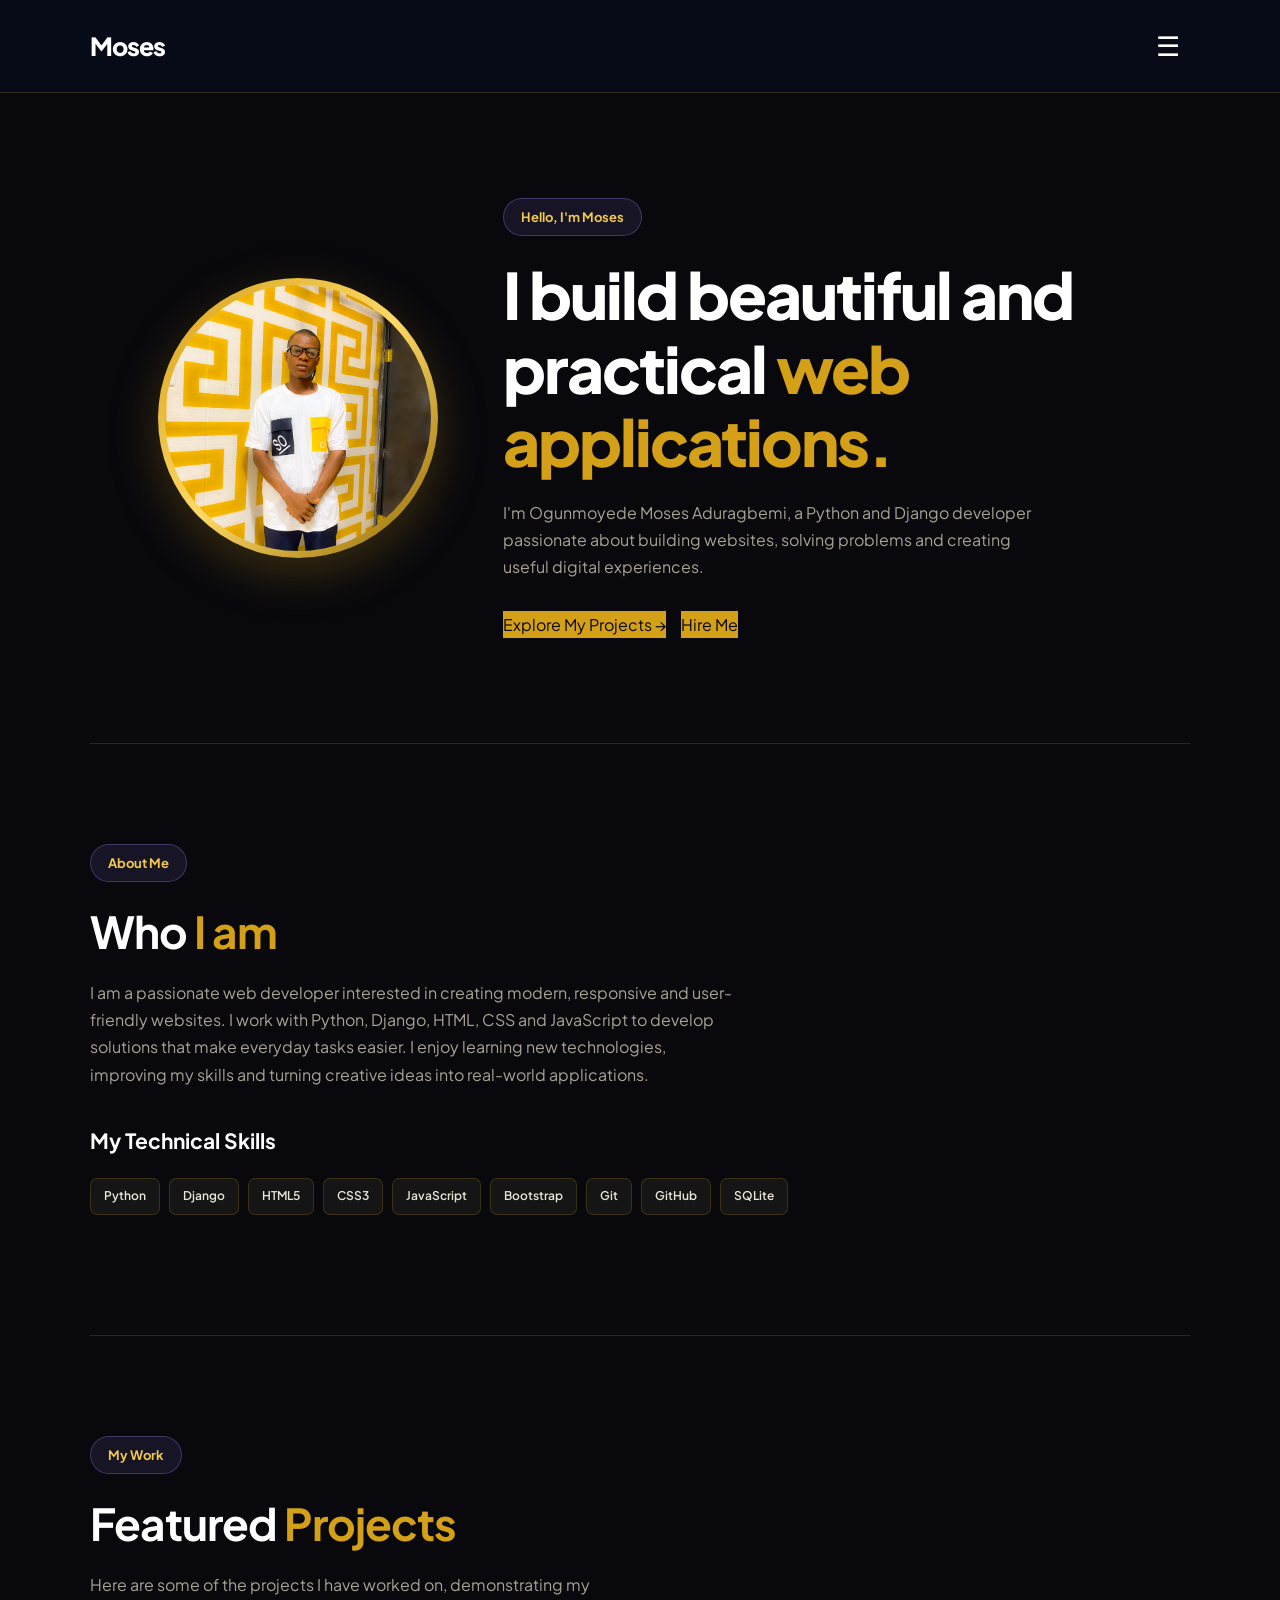
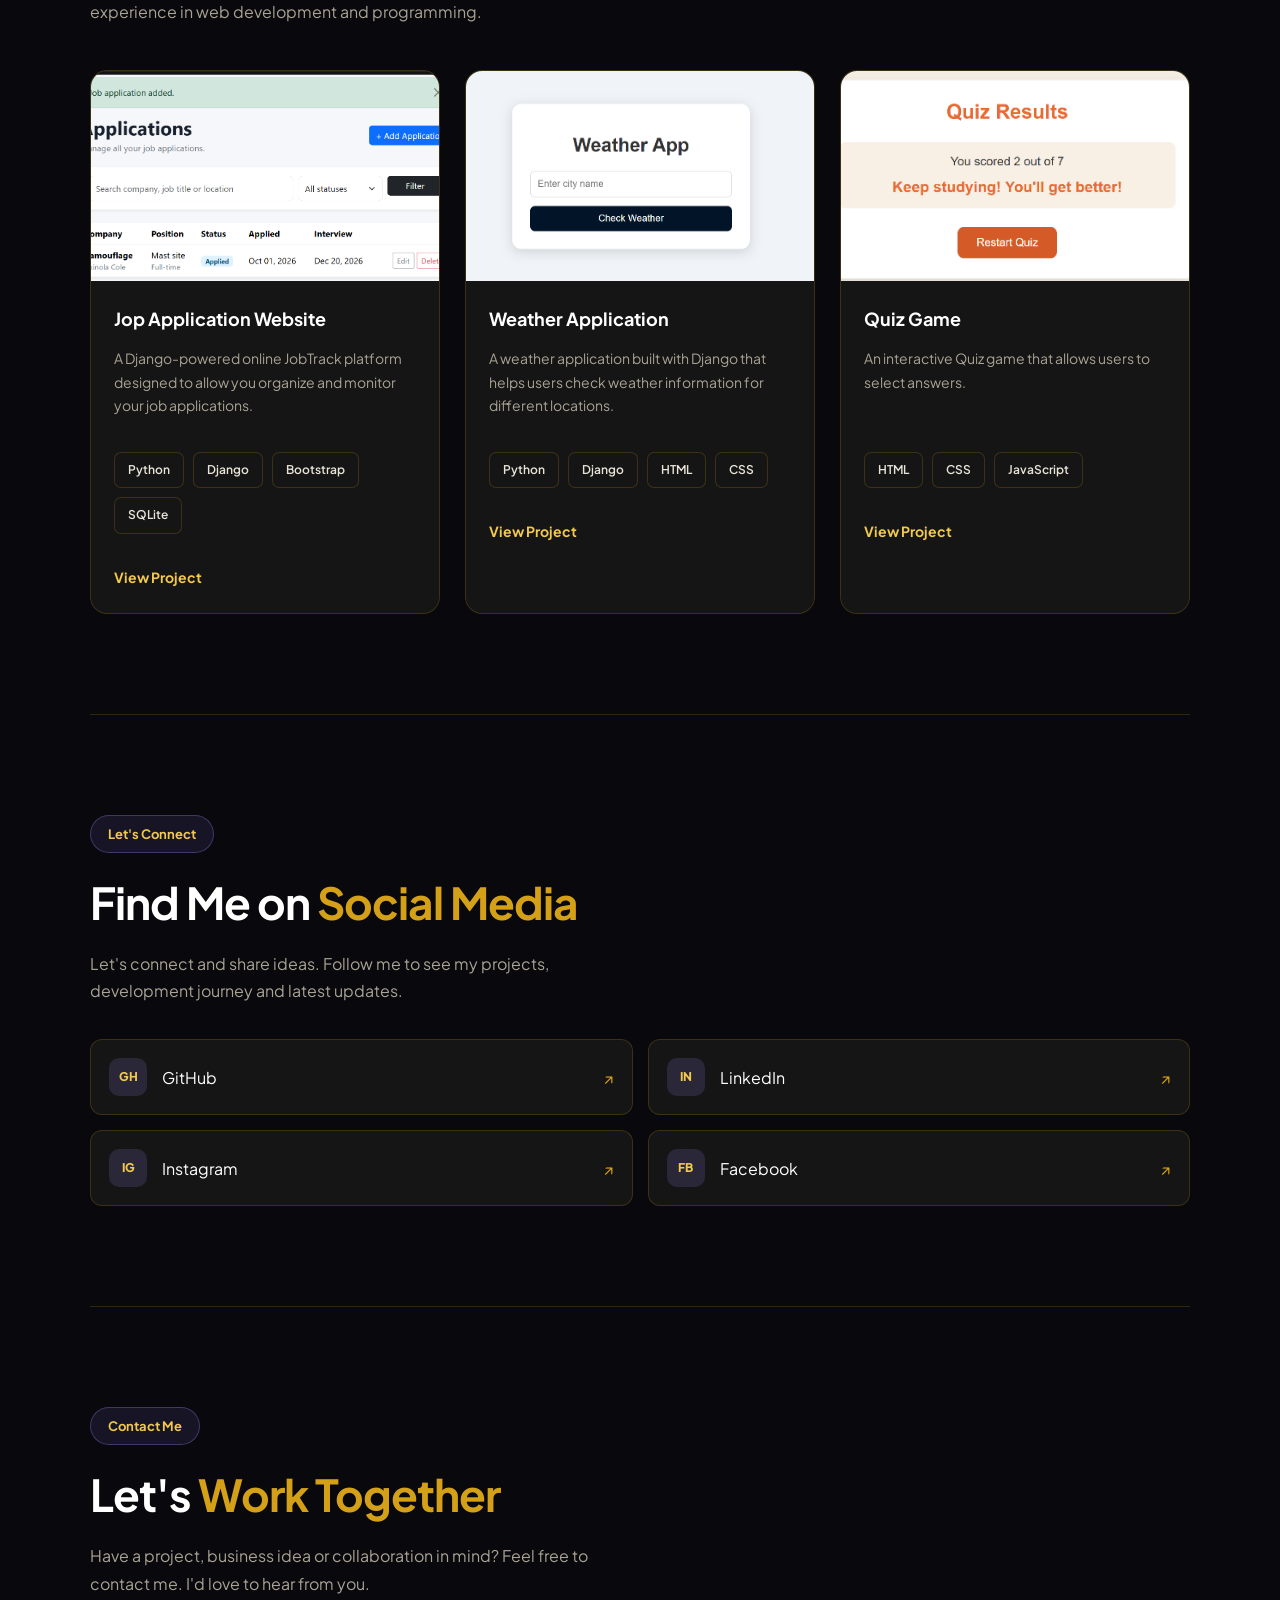
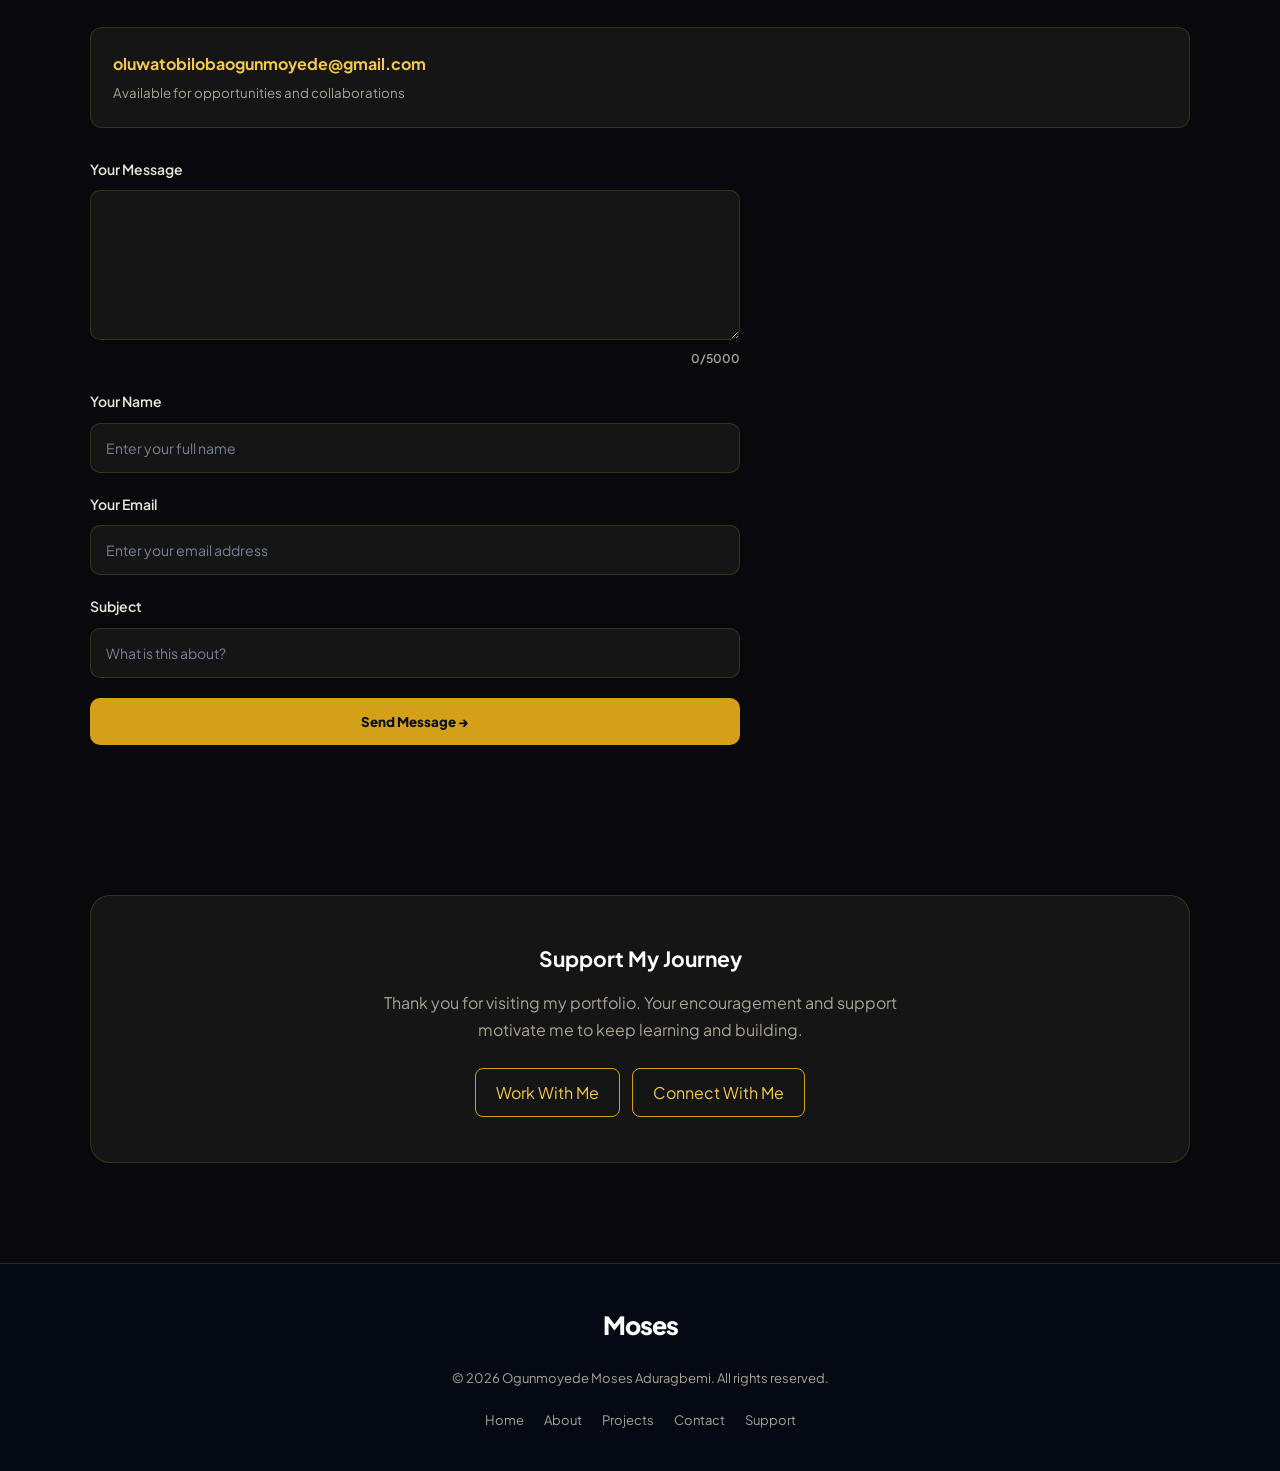
==== Portfolio by Moses Dev/index.html @ cb055458 "initial commit" ====
<!DOCTYPE html>
<html lang="en">
<head>
    <meta charset="UTF-8">
    <meta name="viewport" content="width=device-width, initial-scale=1.0">

    <meta name="description" content="Official portfolio of Ogunmoyede Moses Aduragbemi, a Python, Django and Web Developer.">

    <title>Moses Aduragbemi | Dev Portfolio</title>

    <link href="https://fonts.googleapis.com/css2?family=Plus+Jakarta+Sans:wght@400;500;600;700;800&display=swap" rel="stylesheet">

    <link rel="stylesheet" href="style.css">
</head>

<body>

<!-- NAVIGATION -->
<nav aria-label="Main navigation">

    <a class="logo" href="#top">
        Moses<span></span>
    </a>

    <details>
        <summary aria-label="Open navigation menu">&#9776;</summary>

        <div class="menu">
            <a href="#top">Home</a>
            <a href="#about">About</a>
            <a href="#work">Projects</a>
            <a href="#social">Social</a>
            <a href="#contact">Contact</a>
        </div>
    </details>

</nav>


<main id="top">

    <!-- HERO SECTION -->
    <section class="hero">

        <div class="avatar">
            <img src="Gamilee 1.jpg" alt="Moses Aduragbemi">
        </div>

        <div class="hero-content">

            <span class="pill">Hello, I'm Moses </span>

            <h1>
                I build beautiful and practical
                <em>web applications.</em>
            </h1>

            <p class="sub" style="max-width: 550px;">
                I'm Ogunmoyede Moses Aduragbemi, a Python and Django developer
                passionate about building websites, solving problems and
                creating useful digital experiences.
            </p>

            <div class="hero-buttons">

                <a class="btn" href="#work">
                    Explore My Projects →
                </a>

                <a class="btn" href="#contact">
                    Hire Me
                </a>

            </div>

        </div>

    </section>


    <!-- ABOUT SECTION -->
    <section id="about">

        <span class="pill">About Me</span>

        <h2>Who <em>I am</em></h2>

        <p class="sub" style="max-width: 650px;">
            I am a passionate web developer interested in creating
            modern, responsive and user-friendly websites.

            I work with Python, Django, HTML, CSS and JavaScript
            to develop solutions that make everyday tasks easier.

            I enjoy learning new technologies, improving my skills
            and turning creative ideas into real-world applications.
        </p>

        <h3>My Technical Skills</h3>

        <div class="tags">
            <span>Python</span>
            <span>Django</span>
            <span>HTML5</span>
            <span>CSS3</span>
            <span>JavaScript</span>
            <span>Bootstrap</span>
            <span>Git</span>
            <span>GitHub</span>
            <span>SQLite</span>
        </div>

    </section>


    <!-- PROJECTS SECTION -->
    <section id="work">

        <span class="pill">My Work</span>

        <h2>Featured <em>Projects</em></h2>

        <p class="sub" style="max-width: 550px;">
            Here are some of the projects I have worked on,
            demonstrating my experience in web development
            and programming.
        </p>


        <div class="projects">

            <!-- PROJECT ONE -->
            <article class="proj">

                <div class="shot">
                    <img src="images/jobapplication.jpg"
                         alt="Job Application Website">
                </div>

                <div class="body">

                    <h3>Jop Application Website</h3>

                    <p>
                        A Django-powered online JobTrack platform
                        designed to allow you organize and monitor your job applications.
                    </p>

                    <div class="tags">
                        <span>Python</span>
                        <span>Django</span>
                        <span>Bootstrap</span>
                        <span>SQLite</span>
                    </div>

                    <a href="projects/jobapplication/jobapplication.jpg" target="_blank">
                        View Project 
                    </a>

                </div>

            </article>


            <!-- PROJECT TWO -->
            <article class="proj">

                <div class="shot">
                    <img src="images/weather.jpg"
                         alt="Weather Application">
                </div>

                <div class="body">

                    <h3>Weather Application</h3>

                    <p>
                        A weather application built with Django
                        that helps users check weather information
                        for different locations.
                    </p>

                    <div class="tags">
                        <span>Python</span>
                        <span>Django</span>
                        <span>HTML</span>
                        <span>CSS</span>
                    </div>

                    <a href="projects/weatherapp/weather.jpg" target="_blank">
                        View Project
                    </a>

                </div>

            </article>


            <!-- PROJECT THREE -->
            <article class="proj">

                <div class="shot">
                    <img src="images/quizgame.jpg"
                         alt="Rock Paper Scissors Game">
                </div>

                <div class="body">

                    <h3>Quiz Game</h3>

                    <p>
                        An interactive Quiz game
                        that allows users to select answers.
                    </p>

                    <div class="tags">
                        <span>HTML</span>
                        <span>CSS</span>
                        <span>JavaScript</span>
                    </div>

                    <a href="https://oluwatobilobaogunmoyede-dotcom.github.io/Quiz-Game/" target="_blank">
                        View Project
                    </a>

                </div>

            </article>

        </div>

    </section>


    <!-- SOCIAL MEDIA SECTION -->
    <section id="social">

        <span class="pill">Let's Connect</span>

        <h2>Find Me on <em>Social Media</em></h2>

        <p class="sub" style="max-width: 550px;">
            Let's connect and share ideas. Follow me to see
            my projects, development journey and latest updates.
        </p>

        <div class="links">

            <a href="https://github.com/oluwatobilobaogunmoyede-dotcom"
               target="_blank" rel="noopener noreferrer">
                <span class="ic">GH</span>
                GitHub
                <span class="go">&#8599;</span>
            </a>

            <a href="https://www.linkedin.com/in/MOSES ADURAGBEMI OGUNMOYEDE/" target="_blank">
                <span class="ic">IN</span>
                LinkedIn
                <span class="go">&#8599;</span>
            </a>

            <a href="https://www.instagram.com/gamilee_02" target="_blank">
                <span class="ic">IG</span>
                Instagram
                <span class="go">&#8599;</span>
            </a>

            <a href="https://www.facebook.com/Aduragbemi Ogunmoyede" target="_blank">
                <span class="ic">FB</span>
                Facebook
                <span class="go">&#8599;</span>
            </a>

        </div>

    </section>


    <!-- CONTACT SECTION -->
    <section id="contact">

        <span class="pill">Contact Me</span>

        <h2>Let's <em>Work Together</em></h2>

        <p class="sub" style="max-width: 500px;">
            Have a project, business idea or collaboration in mind?
            Feel free to contact me. I'd love to hear from you.
        </p>

        <div class="mail">

            <strong>
                oluwatobilobaogunmoyede@gmail.com
            </strong>

            <small>Available for opportunities and collaborations</small>

        </div>


        <form id="f">

            <label>
                Your Message

                <textarea
                    id="msg"
                    maxlength="5000"
                    placeholder="Tell me about your project..."
                    required>
                </textarea>

                <span class="count" id="count">0/5000</span>
            </label>


            <label>
                Your Name

                <input
                    type="text"
                    id="name"
                    placeholder="Enter your full name"
                    required>
            </label>


            <label>
                Your Email

                <input
                    type="email"
                    id="email"
                    placeholder="Enter your email address"
                    required>
            </label>


            <label>
                Subject

                <input
                    type="text"
                    id="subject"
                    placeholder="What is this about?">
            </label>


            <button type="submit">
                Send Message →
            </button>

            <p id="status" role="status"></p>

        </form>

    </section>


    <!-- SUPPORT SECTION -->
    <section class="support" id="support">

        <h3>Support My Journey</h3>

        <p>
            Thank you for visiting my portfolio.
            Your encouragement and support motivate me
            to keep learning and building.
        </p>

        <div class="chips">

            <a href="#contact">Work With Me</a>

            <a href="#social">Connect With Me</a>

        </div>

    </section>

</main>


<!-- FOOTER -->
<footer>

    <a class="logo" href="#top">
        Moses<span></span>
    </a>

    <div>
        &copy; 2026 Ogunmoyede Moses Aduragbemi.
        All rights reserved.
    </div>

    <div class="flinks">

        <a href="#top">Home</a>
        <a href="#about">About</a>
        <a href="#work">Projects</a>
        <a href="#contact">Contact</a>
        <a href="#support">Support</a>

    </div>

</footer>


<script src="script.js"></script>

</body>
</html>
---- Portfolio by Moses Dev/style.css ----
/* =================================
   MOSES PORTFOLIO WEBSITE
   Modern Dark & White Design
================================= */

:root {
    --background: #08080D;
    --surface: #151515;
    --surface-light: #242016;

    --white: #FFFFFF;
    --text: #E8E4D8;
    --muted: #A9A394;

    --accent: #D4A017;
    --accent-hover: #F2C94C;

    --border: rgba(212, 160, 23, 0.2);
}

* {
    margin: 0;
    padding: 0;
    box-sizing: border-box;
    scroll-behavior: smooth;
}

body {
    font-family: 'Plus Jakarta Sans', sans-serif;
    background: var(--background);
    color: var(--white);
    line-height: 1.7;
    overflow-x: hidden;
}

a {
    text-decoration: none;
    color: inherit;
}

img {
    max-width: 100%;
    display: block;
}

section {
    width: min(1100px, 90%);
    margin: auto;
    padding: 100px 0;
}


/* =================================
   NAVIGATION
================================= */

nav {
    position: sticky;
    top: 0;
    z-index: 1000;
    width: 100%;
    padding: 18px 7%;
    display: flex;
    align-items: center;
    justify-content: space-between;
    background: rgba(8,13,26,0.92);
    backdrop-filter: blur(15px);
    border-bottom: 1px solid var(--border);
}

.logo {
    font-size: 25px;
    font-weight: 800;
    letter-spacing: -1px;
}

.logo span {
    color: var(--accent);
}

nav details {
    position: relative;
}

nav summary {
    list-style: none;
    cursor: pointer;
    font-size: 27px;
    padding: 5px 10px;
}

nav summary::-webkit-details-marker {
    display: none;
}

.menu {
    position: absolute;
    top: 55px;
    right: 0;
    min-width: 190px;
    padding: 12px;
    display: flex;
    flex-direction: column;
    gap: 5px;
    background: var(--surface);
    border: 1px solid var(--border);
    border-radius: 14px;
    box-shadow: 0 15px 40px rgba(0,0,0,0.35);
}

.menu a {
    padding: 10px 14px;
    border-radius: 8px;
    color: var(--text);
    transition: 0.3s;
}

.menu a:hover {
    background: var(--surface-light);
    color: var(--accent);
}


/* =================================
   HERO SECTION
================================= */

.hero {
    min-height: 650px;
    display: flex;
    align-items: center;
    justify-content: center;
    gap: 65px;
    padding: 100px 0;
}

/* CIRCULAR PROFILE IMAGE */

.avatar {
    width: 280px;
    height: 280px;
    flex-shrink: 0;
    padding: 7px;
    border-radius: 50%;

    background: linear-gradient(
        135deg,
        #D4A017,
        #FFD966,
        #8C6500
    );

    box-shadow: 0 15px 50px rgba(212, 160, 23, 0.25);

    transition: 0.4s ease;
}

.avatar img {
    width: 100%;
    height: 100%;
    object-fit: cover;
    object-position: center;
    border-radius: 50%;
}

.avatar:hover {
    transform: scale(1.05);
    box-shadow: 0 20px 60px rgba(212, 160, 23, 0.4);
}

.hero-content {
    max-width: 620px;
}

.pill {
    display: inline-block;
    padding: 7px 17px;
    margin-bottom: 22px;
    border: 1px solid rgba(155,140,255,0.3);
    border-radius: 30px;
    background: rgba(155,140,255,0.1);
    color: var(--accent-hover);
    font-size: 13px;
    font-weight: 700;
}

h1 {
    font-size: clamp(38px, 5vw, 65px);
    line-height: 1.15;
    letter-spacing: -2px;
    font-weight: 800;
}

h1 em,
h2 em {
    color: var(--accent);
    font-style: normal;
}

.sub {
    margin-top: 20px;
    color: var(--muted);
    font-size: 16px;
}

.hero-buttons {
    display: flex;
    gap: 15px;
    flex-wrap: wrap;
    margin-top: 30px;
}

.btn,
button {
    background: #D4A017;
    color: #08080D;
}

.btn:hover,
button:hover {
    background: #F2C94C;
    box-shadow: 0 10px 30px rgba(212, 160, 23, 0.3);
}

.btn:hover {
    background: var(--accent-hover);
    transform: translateY(-4px);
    box-shadow: 0 10px 25px rgba(155,140,255,0.25);
}


/* =================================
   HEADINGS
================================= */

h2 {
    font-size: clamp(30px, 4vw, 44px);
    line-height: 1.25;
    letter-spacing: -1px;
    margin-bottom: 15px;
}

h3 {
    font-size: 21px;
    margin-bottom: 12px;
}


/* =================================
   ABOUT SECTION
================================= */

#about {
    border-top: 1px solid var(--border);
}

#about h3 {
    margin-top: 35px;
}


/* =================================
   SKILLS AND PROJECT TAGS
================================= */

.tags {
    display: flex;
    flex-wrap: wrap;
    gap: 9px;
    margin: 20px 0;
}

.tags span {
    padding: 7px 13px;
    border: 1px solid var(--border);
    border-radius: 7px;
    background: var(--surface);
    color: var(--text);
    font-size: 12px;
    font-weight: 600;
}


/* =================================
   PROJECT SECTION
================================= */

#work {
    border-top: 1px solid var(--border);
}

.projects {
    display: grid;
    grid-template-columns: repeat(3, 1fr);
    gap: 25px;
    margin-top: 45px;
}

.proj {
    overflow: hidden;
    background: var(--surface);
    border: 1px solid var(--border);
    border-radius: 17px;
    transition: 0.35s ease;
}

.proj:hover {
    border-color: #D4A017;
    box-shadow: 0 20px 45px rgba(212, 160, 23, 0.15);
}

.shot {
    height: 210px;
    overflow: hidden;
    background: var(--surface-light);
}

.shot img {
    width: 100%;
    height: 100%;
    object-fit: cover;
    transition: transform 0.5s ease;
}

.proj:hover .shot img {
    transform: scale(1.08);
}

.body {
    padding: 23px;
}

.body h3 {
    font-size: 18px;
}

.body p {
    color: var(--muted);
    font-size: 14px;
    min-height: 85px;
}

.body a {
    display: inline-block;
    margin-top: 12px;
    color: var(--accent-hover);
    font-weight: 700;
    font-size: 14px;
}

.body a:hover {
    color: var(--white);
}


/* =================================
   SOCIAL LINKS
================================= */

#social {
    border-top: 1px solid var(--border);
}

.links {
    display: grid;
    grid-template-columns: repeat(2, 1fr);
    gap: 15px;
    margin-top: 35px;
}

.links a {
    display: flex;
    align-items: center;
    gap: 15px;
    padding: 18px;
    background: var(--surface);
    border: 1px solid var(--border);
    border-radius: 12px;
    transition: 0.3s;
}

.links a:hover {
    background: var(--surface-light);
    border-color: var(--accent);
    transform: translateX(5px);
}

.ic {
    width: 38px;
    height: 38px;
    display: grid;
    place-items: center;
    background: rgba(155,140,255,0.15);
    color: var(--accent-hover);
    border-radius: 10px;
    font-size: 12px;
    font-weight: 800;
}

.go {
    margin-left: auto;
    color: var(--accent);
}


/* =================================
   CONTACT SECTION
================================= */

#contact {
    border-top: 1px solid var(--border);
}

.mail {
    display: flex;
    flex-direction: column;
    gap: 5px;
    padding: 22px;
    margin: 30px 0;
    background: var(--surface);
    border: 1px solid var(--border);
    border-radius: 12px;
    overflow-wrap: anywhere;
}

.mail strong {
    color: var(--accent-hover);
}

.mail small {
    color: var(--muted);
}

form {
    display: flex;
    flex-direction: column;
    gap: 20px;
    max-width: 650px;
}

label {
    display: flex;
    flex-direction: column;
    gap: 9px;
    color: var(--text);
    font-size: 14px;
    font-weight: 600;
}

input,
textarea {
    width: 100%;
    padding: 15px;
    border: 1px solid var(--border);
    border-radius: 10px;
    outline: none;
    background: var(--surface);
    color: var(--white);
    font-family: inherit;
    font-size: 14px;
    transition: 0.3s;
}

textarea {
    min-height: 150px;
    resize: vertical;
}

input:focus,
textarea:focus {
    border-color: var(--accent);
    box-shadow: 0 0 0 3px rgba(155,140,255,0.1);
}

input::placeholder,
textarea::placeholder {
    color: #778198;
}

.count {
    text-align: right;
    color: var(--muted);
    font-size: 12px;
}

button {
    padding: 15px;
    border: none;
    border-radius: 10px;
    background: var(--accent);
    color: #080d1a;
    font-family: inherit;
    font-weight: 800;
    cursor: pointer;
    transition: 0.3s;
}

button:hover {
    background: var(--accent-hover);
    transform: translateY(-3px);
}


/* =================================
   SUPPORT SECTION
================================= */

.support {
    width: min(1100px, 90%);
    margin: 30px auto 100px;
    padding: 45px;
    text-align: center;
    background: var(--surface);
    border: 1px solid var(--border);
    border-radius: 20px;
}

.support p {
    max-width: 550px;
    margin: 10px auto 25px;
    color: var(--muted);
}

.chips {
    display: flex;
    justify-content: center;
    gap: 12px;
    flex-wrap: wrap;
}

.chips a {
    padding: 10px 20px;
    border: 1px solid var(--accent);
    border-radius: 8px;
    color: var(--accent-hover);
    transition: 0.3s;
}

.chips a:hover {
    background: var(--accent);
    color: #080d1a;
}


/* =================================
   FOOTER
================================= */

footer {
    padding: 40px 7%;
    display: flex;
    flex-direction: column;
    align-items: center;
    gap: 20px;
    text-align: center;
    background: #050914;
    border-top: 1px solid var(--border);
}

footer div {
    color: var(--muted);
    font-size: 13px;
}

.flinks {
    display: flex;
    justify-content: center;
    gap: 20px;
    flex-wrap: wrap;
}

.flinks a {
    color: var(--muted);
    font-size: 13px;
    transition: 0.3s;
}

.flinks a:hover {
    color: var(--accent);
}


/* =================================
   TABLET RESPONSIVENESS
================================= */

@media (max-width: 900px) {

    .hero {
        gap: 35px;
    }

    .avatar {
        width: 240px;
        height: 290px;
    }

    .projects {
        grid-template-columns: repeat(2, 1fr);
    }

}


/* =================================
   MOBILE RESPONSIVENESS
================================= */

@media (max-width: 600px) {

    section {
        padding: 70px 0;
    }

    nav {
        padding: 15px 5%;
    }

    .hero {
        flex-direction: column;
        text-align: center;
        gap: 35px;
        padding: 70px 0;
    }

    .avatar {
        width: 220px;
        height: 260px;
    }

    .hero-content {
        width: 100%;
    }

    h1 {
        font-size: 38px;
        letter-spacing: -1px;
    }

    .hero-buttons {
        justify-content: center;
    }

    .projects {
        grid-template-columns: 1fr;
    }

    .shot {
        height: 220px;
    }

    .links {
        grid-template-columns: 1fr;
    }

    .support {
        padding: 30px 20px;
    }

    .mail strong {
        font-size: 13px;
    }

    .flinks {
        gap: 14px;
    }

}


/* =================================
   REDUCED MOTION ACCESSIBILITY
================================= */

@media (prefers-reduced-motion: reduce) {

    *,
    *::before,
    *::after {
        scroll-behavior: auto !important;
        animation-duration: 0.01ms !important;
        transition-duration: 0.01ms !important;
    }

}
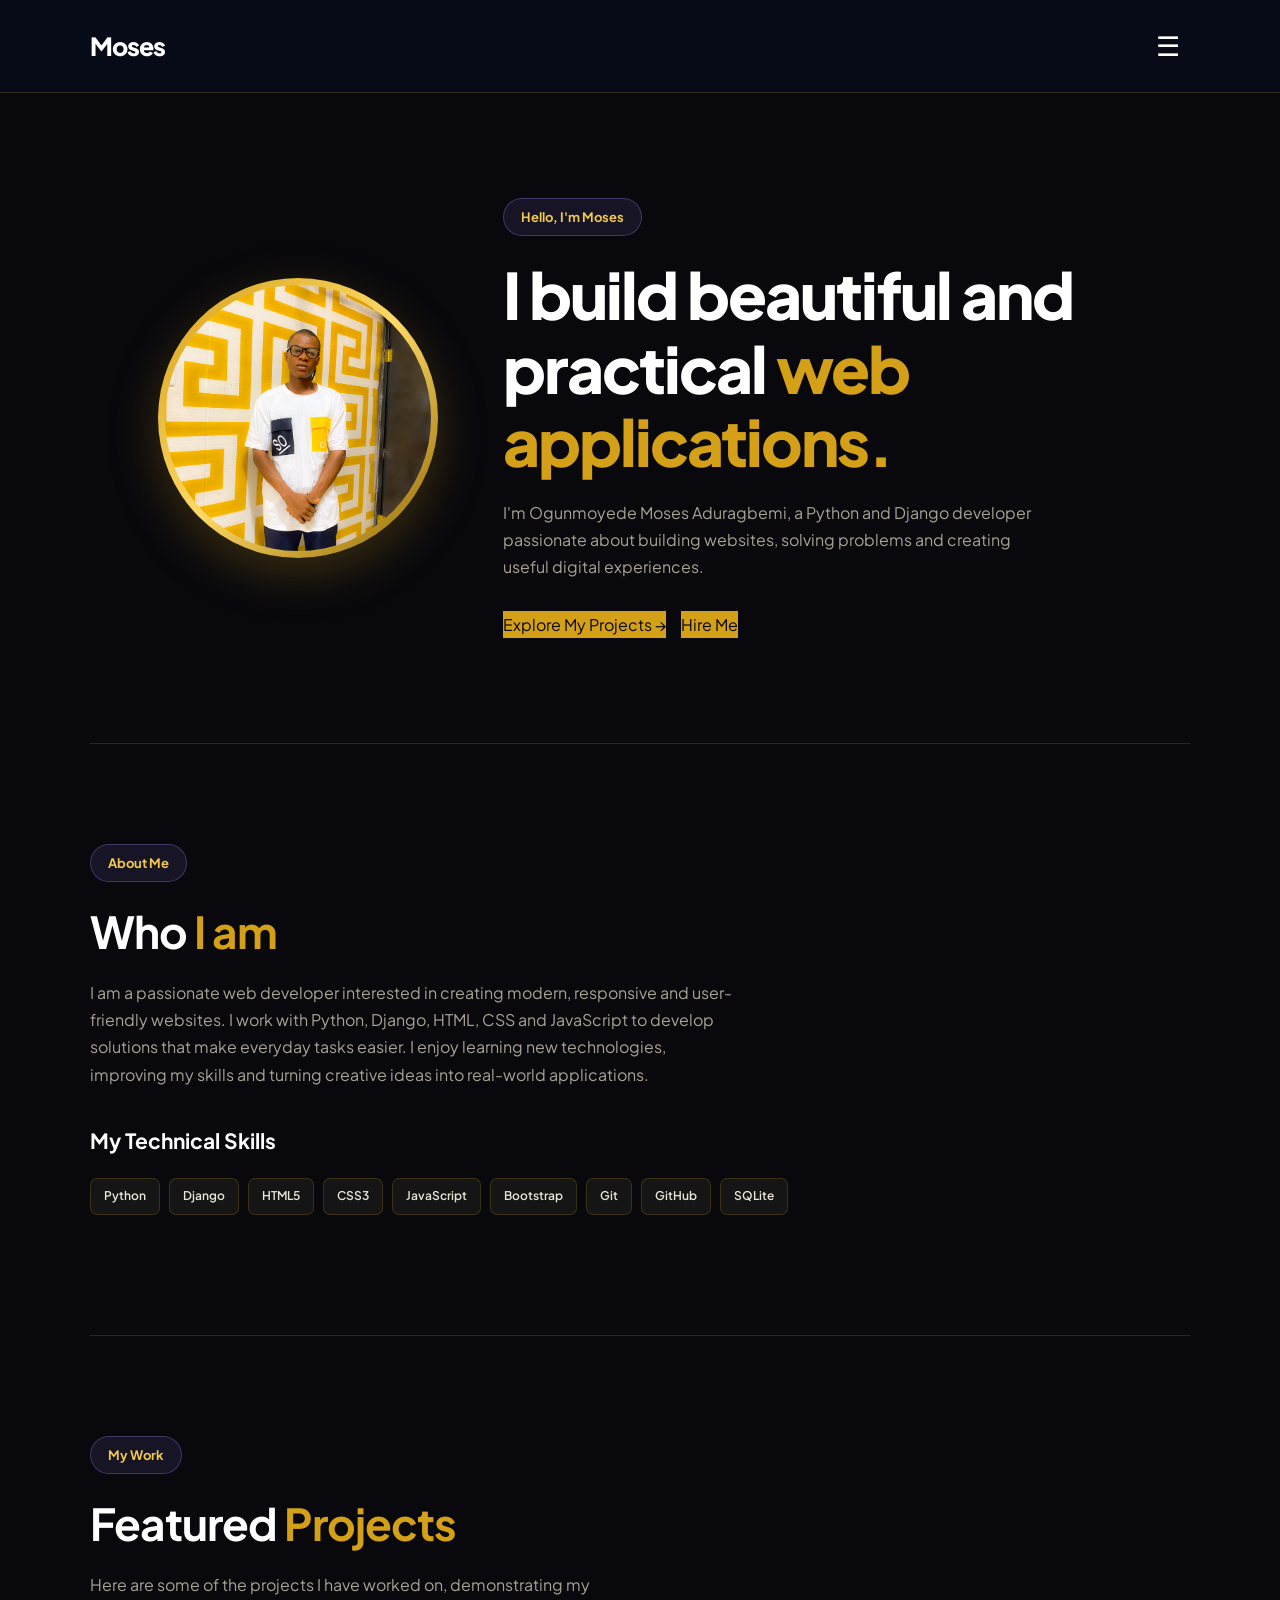
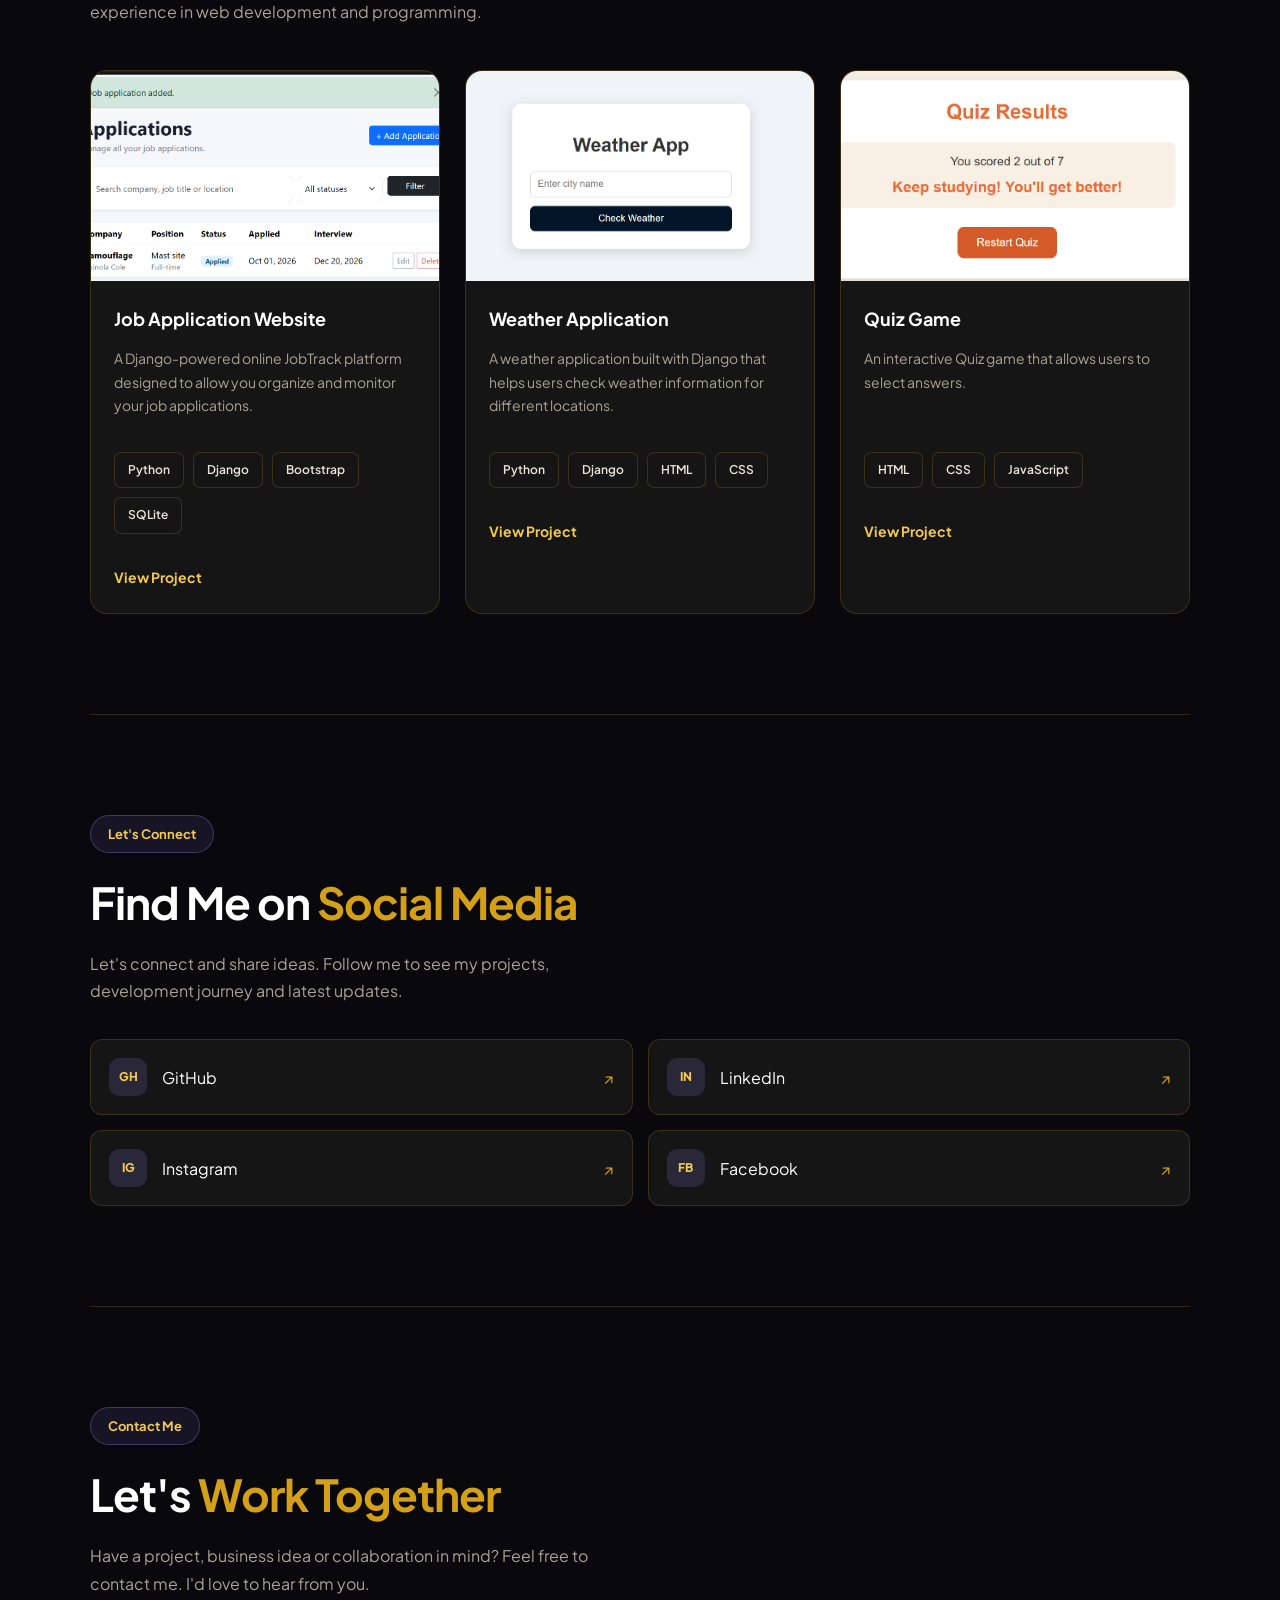
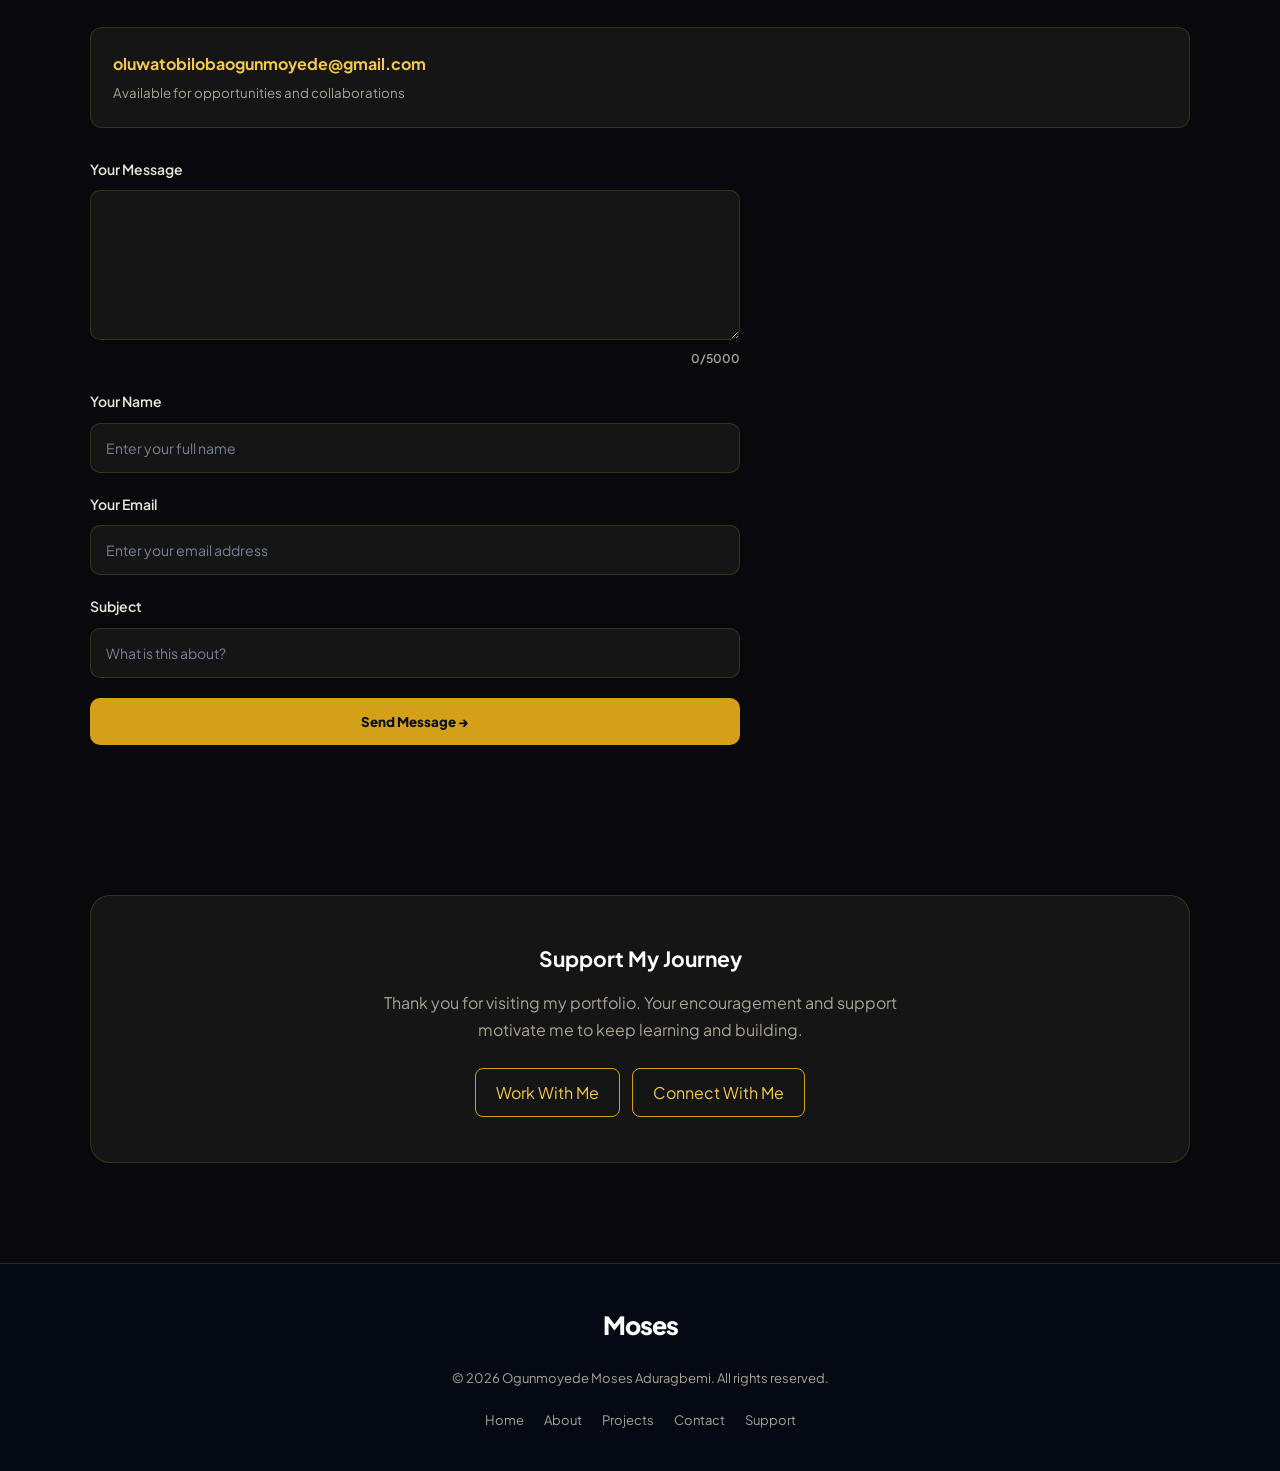
==== commit d66467f6: "updated website" ====
--- a/Portfolio by Moses Dev/index.html
+++ b/Portfolio by Moses Dev/index.html
@@ -43,7 +43,7 @@
     <section class="hero">
 
         <div class="avatar">
-            <img src="Gamilee 1.jpg" alt="Moses Aduragbemi">
+            <img src="images/Gamilee 1.jpg" alt="Moses Aduragbemi">
         </div>
 
         <div class="hero-content">
@@ -139,7 +139,7 @@
 
                 <div class="body">
 
-                    <h3>Jop Application Website</h3>
+                    <h3>Job Application Website</h3>
 
                     <p>
                         A Django-powered online JobTrack platform
@@ -153,7 +153,7 @@
                         <span>SQLite</span>
                     </div>
 
-                    <a href="projects/jobapplication/jobapplication.jpg" target="_blank">
+                    <a href="images/jobapplication.jpg" target="_blank">
                         View Project 
                     </a>
 
@@ -187,7 +187,7 @@
                         <span>CSS</span>
                     </div>
 
-                    <a href="projects/weatherapp/weather.jpg" target="_blank">
+                    <a href="images/weather.jpg" target="_blank">
                         View Project
                     </a>
 
--- a/Portfolio by Moses Dev/style.css
+++ b/Portfolio by Moses Dev/style.css
@@ -295,6 +295,13 @@
     grid-template-columns: repeat(3, 1fr);
     gap: 25px;
     margin-top: 45px;
+}
+
+.project-card img {
+    width: 100%;
+    height: 300px;
+    object-fit: cover;
+    display: block;
 }
 
 .proj {
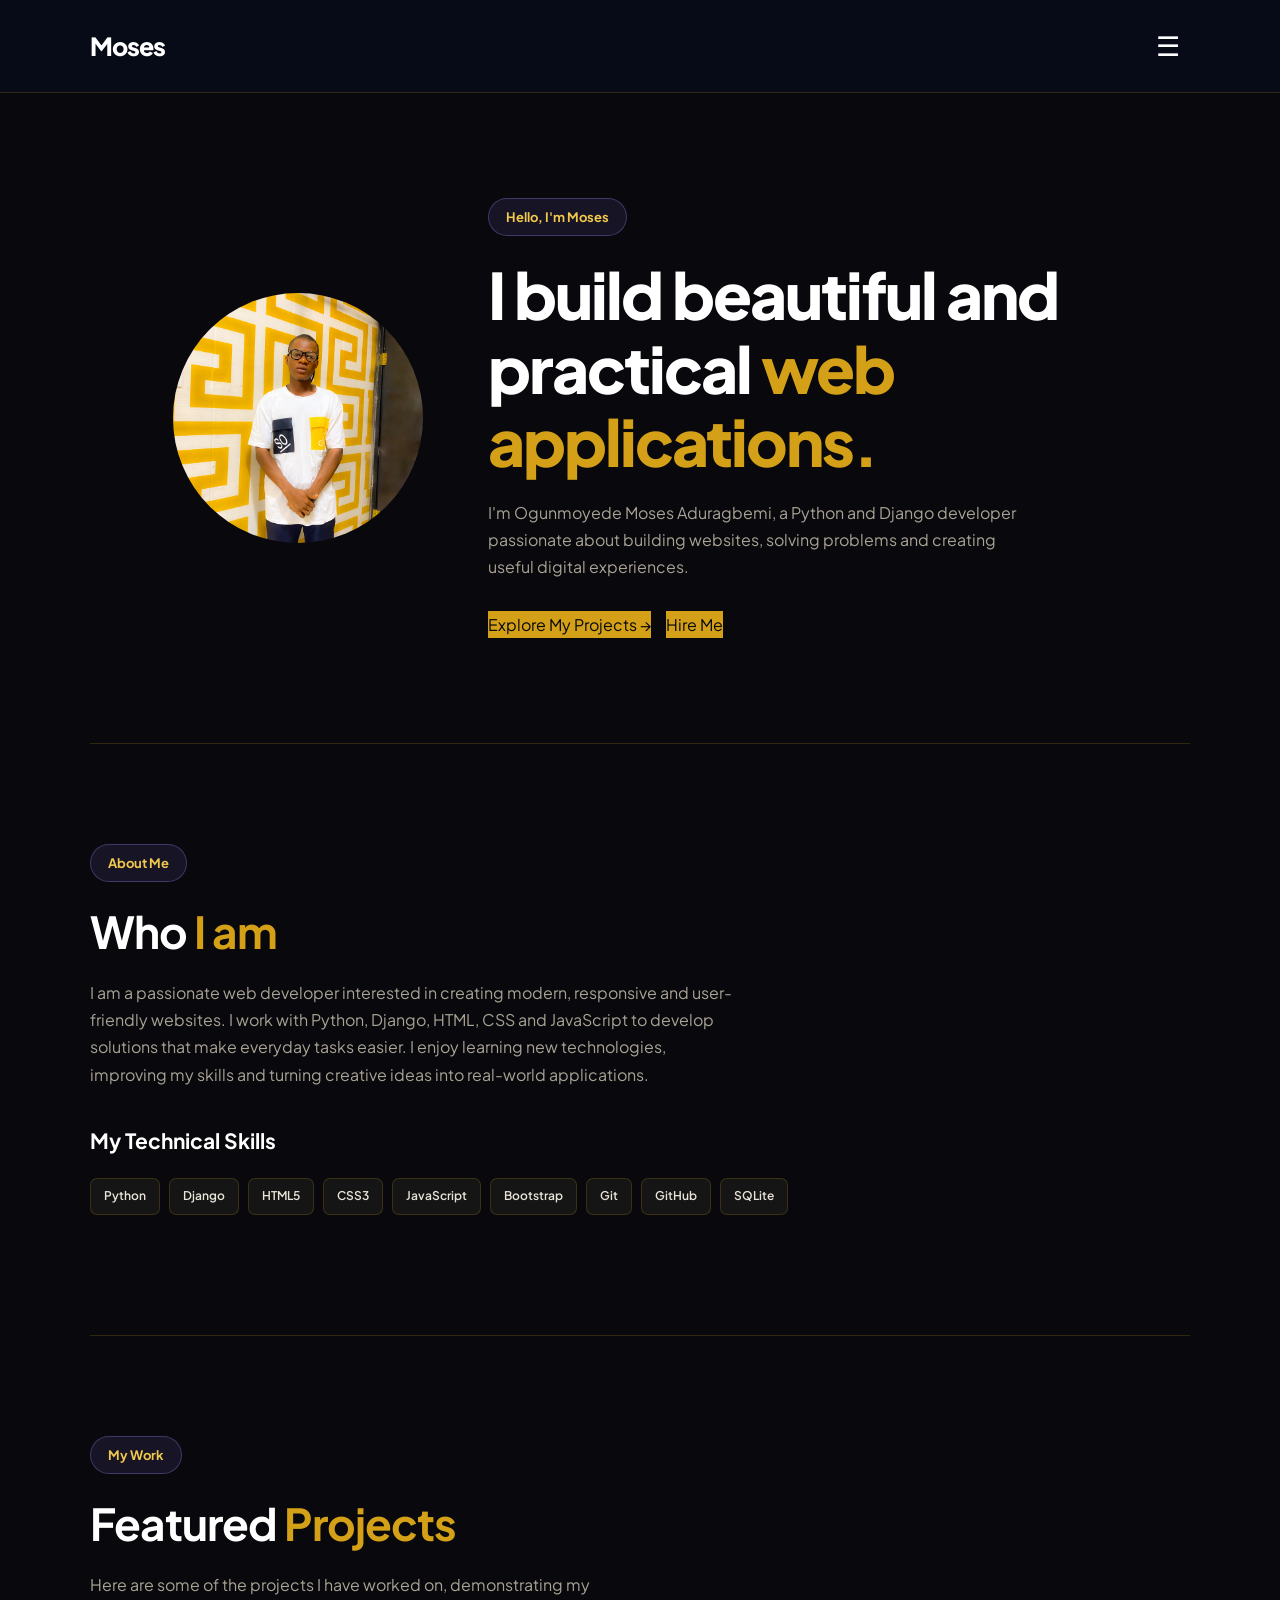
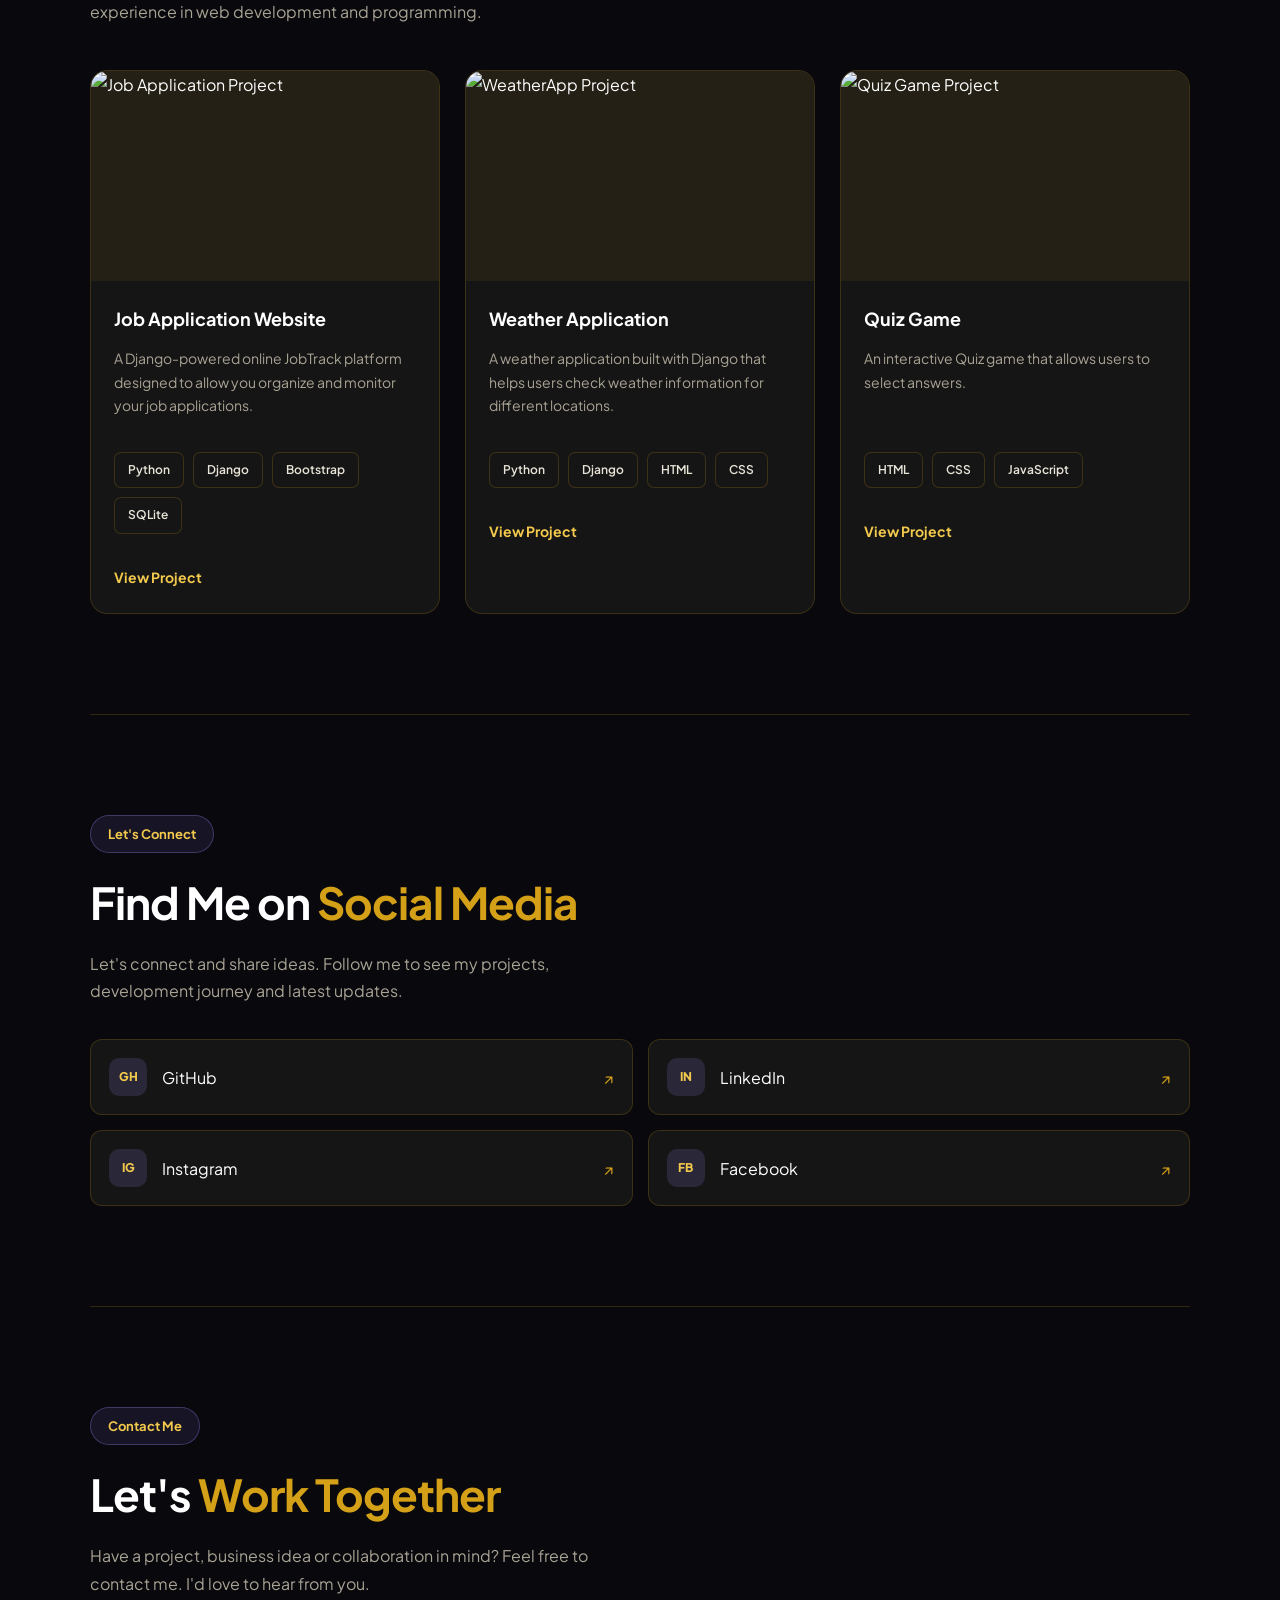
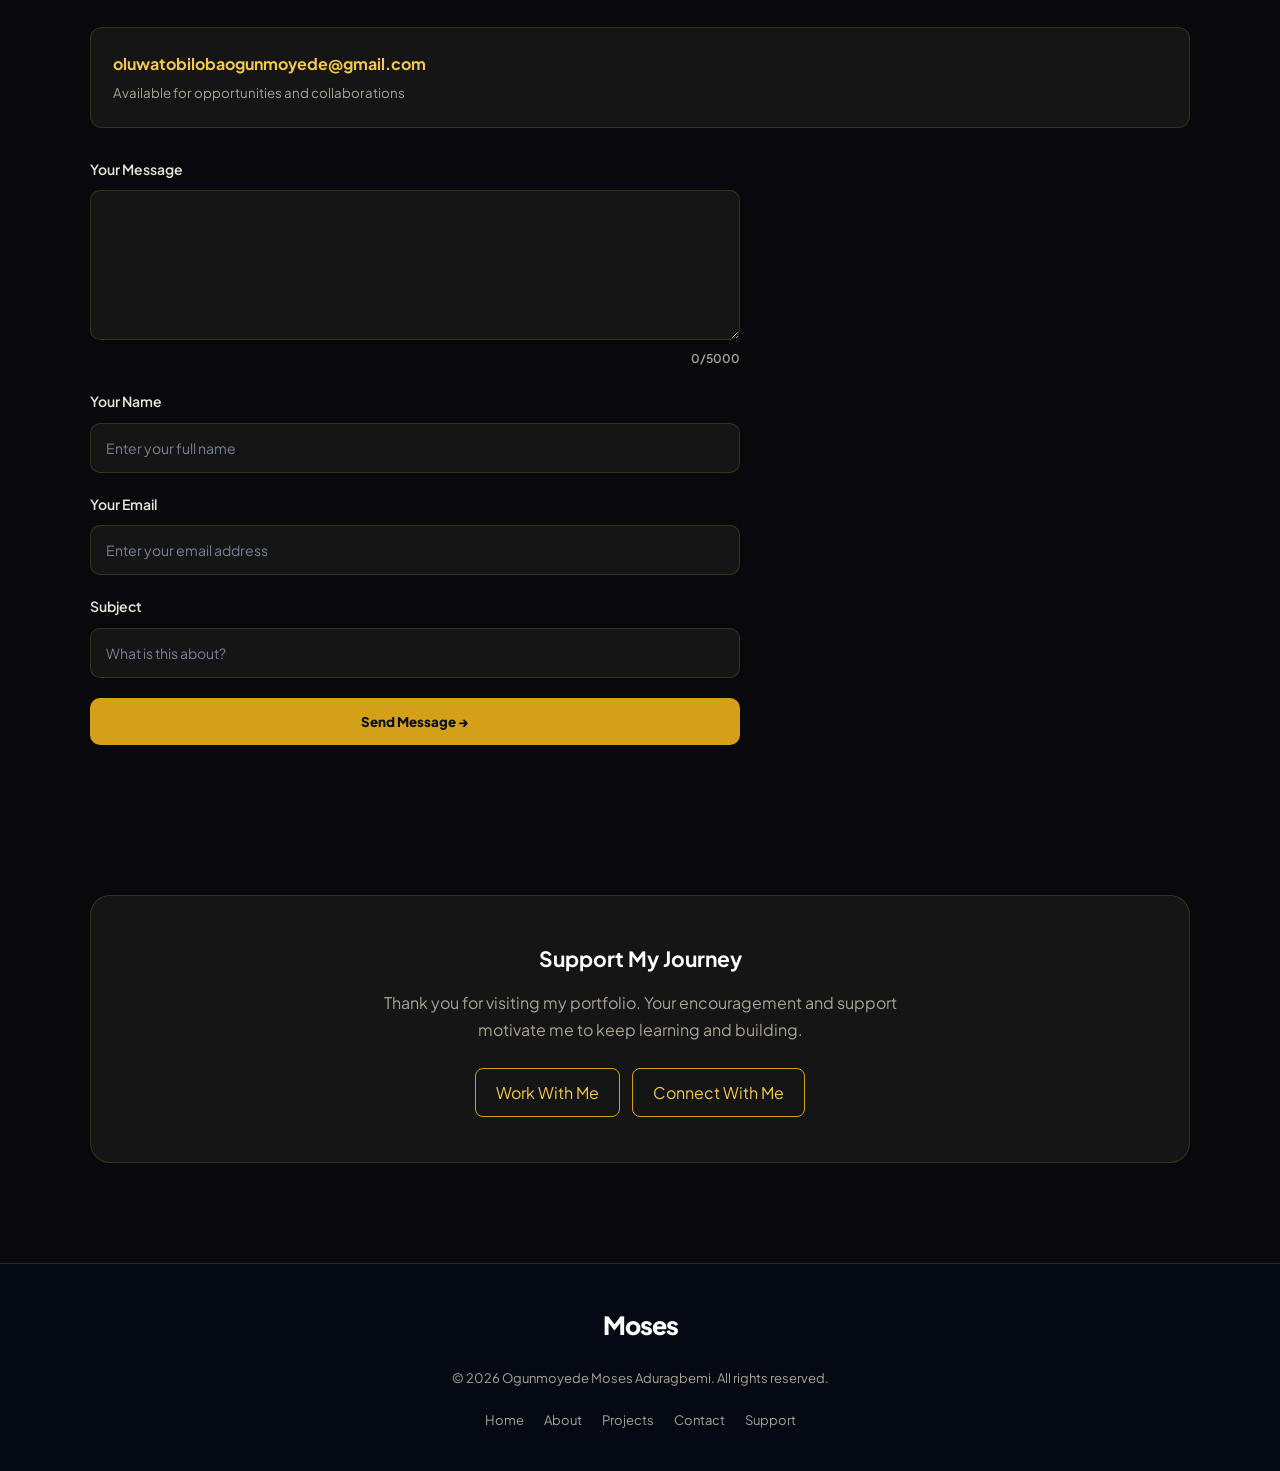
==== commit 06494d65: "Update index.html" ====
--- a/Portfolio by Moses Dev/index.html
+++ b/Portfolio by Moses Dev/index.html
@@ -43,7 +43,7 @@
     <section class="hero">
 
         <div class="avatar">
-            <img src="images/Gamilee 1.jpg" alt="Moses Aduragbemi">
+           <img src="./Gamilee%201.jpg" alt="Moses Aduragbemi">
         </div>
 
         <div class="hero-content">
@@ -133,8 +133,7 @@
             <article class="proj">
 
                 <div class="shot">
-                    <img src="images/jobapplication.jpg"
-                         alt="Job Application Website">
+                   <img src="./jobapplication.jpg" alt="Job Application Project">
                 </div>
 
                 <div class="body">
@@ -153,8 +152,8 @@
                         <span>SQLite</span>
                     </div>
 
-                    <a href="images/jobapplication.jpg" target="_blank">
-                        View Project 
+                    <a href="./jobapplication.jpg" target="_blank">
+                        View Project
                     </a>
 
                 </div>
@@ -166,8 +165,7 @@
             <article class="proj">
 
                 <div class="shot">
-                    <img src="images/weather.jpg"
-                         alt="Weather Application">
+                    <img src="./weather.jpg" alt="WeatherApp Project">
                 </div>
 
                 <div class="body">
@@ -187,7 +185,7 @@
                         <span>CSS</span>
                     </div>
 
-                    <a href="images/weather.jpg" target="_blank">
+                    <a href="./weather.jpg" target="_blank">
                         View Project
                     </a>
 
@@ -200,8 +198,7 @@
             <article class="proj">
 
                 <div class="shot">
-                    <img src="images/quizgame.jpg"
-                         alt="Rock Paper Scissors Game">
+                   <img src="./quizgame.jpg" alt="Quiz Game Project">
                 </div>
 
                 <div class="body">
--- a/Portfolio by Moses Dev/style.css
+++ b/Portfolio by Moses Dev/style.css
@@ -138,22 +138,10 @@
 /* CIRCULAR PROFILE IMAGE */
 
 .avatar {
-    width: 280px;
-    height: 280px;
-    flex-shrink: 0;
-    padding: 7px;
+    width: 250px;
+    height: 250px;
     border-radius: 50%;
-
-    background: linear-gradient(
-        135deg,
-        #D4A017,
-        #FFD966,
-        #8C6500
-    );
-
-    box-shadow: 0 15px 50px rgba(212, 160, 23, 0.25);
-
-    transition: 0.4s ease;
+    overflow: hidden;
 }
 
 .avatar img {
@@ -161,7 +149,7 @@
     height: 100%;
     object-fit: cover;
     object-position: center;
-    border-radius: 50%;
+    display: block;
 }
 
 .avatar:hover {
